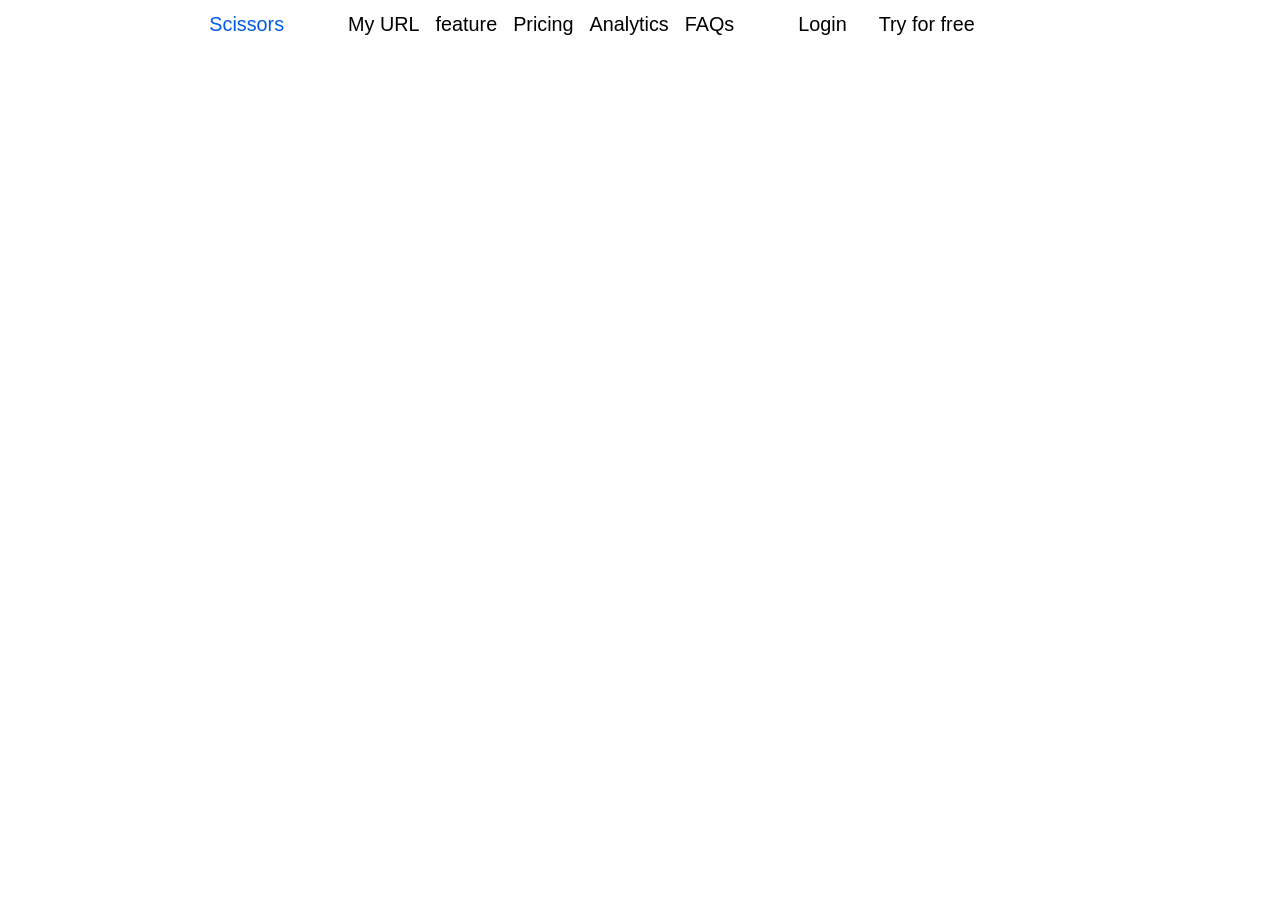
==== css-assignment/index.html @ acdcd5b2 "add initial HTML and CSS files for navigation and layout" ====
<!DOCTYPE html>
<html lang="en">
<head>
    <meta charset="UTF-8">
    <meta name="viewport" content="width=device-width, initial-scale=1.0">
    <title>scissors</title>
    <link rel="stylesheet" href="style.css">
</head>
<body>
    <header class="header">
        <nav class="header__nav">
            <p class="header__p">Scissors</p>
            <ul class="header__ul">
                <li><a href="#myurl">My URL</a></li>
                <li><a href="#feature">feature</a></li>
                <li><a href="#pricing">Pricing</a></li>
                <li><a href="#Analytics">Analytics</a></li>
                <li><a href="#FAQS">FAQs</a></li>  
            </ul>
            <div class="header__button">
            <p class="button1"><a href="login.html">Login</a></p>
            <p class="button2"><a href="free.html">Try for free<a></p>
            </div>
        </nav>
    </header>
    
</body>
</html>
---- css-assignment/style.css ----
@import url();
*{
    margin: 0;
    padding: 0;
    box-sizing: border-box;
}

img{
    display:block;
    max-width: 100%;
}

:root{
    /* font */
    --FF: 'Poppins', sans-serif;
    --FS: clamp(1rem, 2.2vh, 1.5rem);


    /* color */
    --GENCOLOR: #005AE2;



    /* padding */


    /* margin */
}

body{
    font-family: var(--FF);
    min-height: 100vh;
    width: 100%;
}

/* NAVIGATION */
.header{
    gap: 3rem;
}

.header__nav{
    display: flex;
    justify-content: center;
    gap: 4rem;
    font-size: var(--FS);
    padding-top: 1%;
    

}

.header__ul, li{
    display: flex;
    justify-content: space-evenly;
    gap: 1rem;
}
.header__ul,a:any-link{
    color: black;
    text-decoration: none;
}

.header__p{
    color: var(--GENCOLOR);
}

.header__button{
    display: flex;
    flex-direction: row wrap;
    justify-content: space-between;
    gap: 2rem;
}

.button1:hover,
.button2:hover{
    background-color: var(--GENCOLOR);
    height: 1rem;
    width: auto;
    border-radius: 10%;
}
.button1:focus,
.button2:focus{
    background-color: var(--GENCOLOR);
    height: 1rem;
    width: auto;
    border-radius: 10%;
}
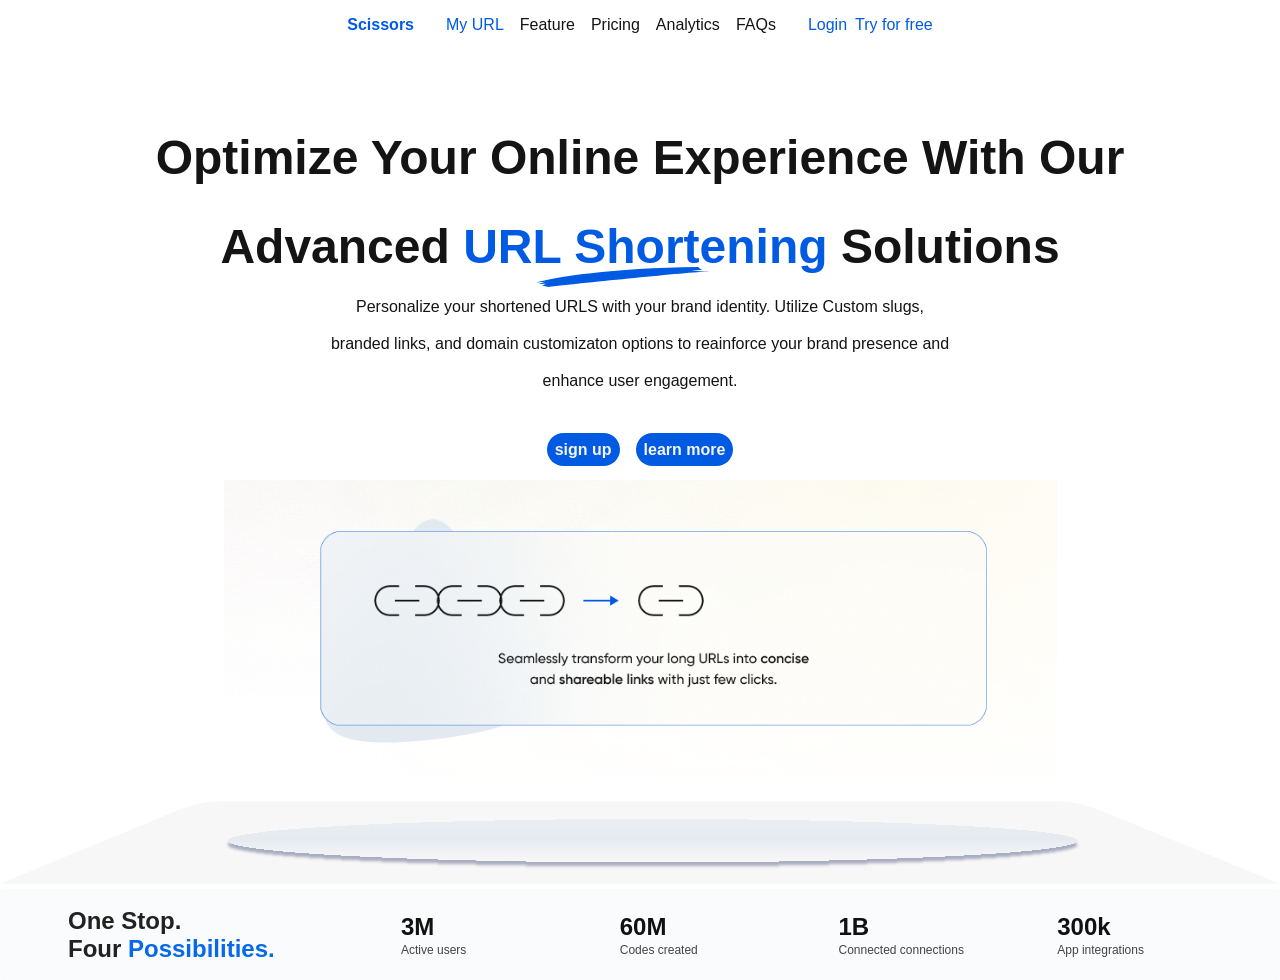
==== commit e182a90f: "assesment" ====
--- a/css-assignment/index.html
+++ b/css-assignment/index.html
@@ -12,17 +12,64 @@
             <p class="header__p">Scissors</p>
             <ul class="header__ul">
                 <li><a href="#myurl">My URL</a></li>
-                <li><a href="#feature">feature</a></li>
+                <li><a href="#feature">Feature</a></li>
                 <li><a href="#pricing">Pricing</a></li>
                 <li><a href="#Analytics">Analytics</a></li>
-                <li><a href="#FAQS">FAQs</a></li>  
+                <li><a href="#FAQS">FAQs</a></li>
             </ul>
             <div class="header__button">
             <p class="button1"><a href="login.html">Login</a></p>
-            <p class="button2"><a href="free.html">Try for free<a></p>
+            <p class="button2"><a href="free.html">Try for free </a> </p>
             </div>
         </nav>
     </header>
-    
+    <hero class="hero">
+        <h1 class="hero1"> Optimize Your Online Experience With Our </h1>
+        <h1 class="hero2"> Advanced <span class="url-span">URL Shortening</span> Solutions
+        </h1>
+        <div class="hero__p">
+        <P>Personalize your shortened URLS with your brand identity. Utilize Custom slugs,</P>
+        <p> branded links, and domain customizaton options to reainforce your brand presence and</p>
+        <p> enhance user engagement.</p>
+        </div>
+        <div class="hero__button">
+            <p class="button1"><a href="signup.html">sign up</a></p>
+            <p class="button2"><a href="learnmore.html">learn more</a> </p>
+        </div>
+        <div class="hero__img">
+            <figure class="image1">
+                <img src="image/feature-section.svg" alt="hero image" width="833" height="337">
+            </figure>
+            <figure class="image2">
+                <img src="image/Group 3.svg" alt="hero image" width="1440" height="93">
+            </figure>
+        </div>
+    </hero>
+    <main>
+        <section class="stats-card">
+
+        <h2>One Stop.<br>Four <span>Possibilities.</span></h2>
+
+        <div class="stat">
+            <strong>3M</strong>
+            <small>Active users</small>
+        </div>
+
+        <div class="stat">
+            <strong>60M</strong>
+            <small>Codes created</small>
+        </div>
+
+        <div class="stat">
+            <strong>1B</strong>
+            <small>Connected connections</small>
+        </div>
+  
+        <div class="stat">
+            <strong>300k</strong>
+            <small>App integrations</small>
+        </div>
+</section>
+    </main>
 </body>
-</html>+</html>     
--- a/css-assignment/style.css
+++ b/css-assignment/style.css
@@ -1,85 +1,243 @@
-@import url();
-*{
+* {
+    box-sizing: border-box;
     margin: 0;
     padding: 0;
-    box-sizing: border-box;
-}
-
-img{
-    display:block;
-    max-width: 100%;
-}
-
-:root{
-    /* font */
-    --FF: 'Poppins', sans-serif;
-    --FS: clamp(1rem, 2.2vh, 1.5rem);
-
-
-    /* color */
-    --GENCOLOR: #005AE2;
-
-
-
-    /* padding */
-
-
-    /* margin */
-}
-
-body{
-    font-family: var(--FF);
+}
+html{
+    scroll-behavior: smooth;
+}
+
+:root {
+    --font-family: 'Poppins', Arial, sans-serif;
+    --font-size: clamp(0.95rem, 1.1vw, 1.05rem);
+    --brand-color: #005ae2;
+    --brand-color2: #005ae280;
+    --BRAND-COLOR3: #F9FBFD;
+
+
+    --text-color: #141414;
+
+    /*fonts  */
+    --NAVFONT: 1rem;
+    --PARAFONT: 1rem;
+    --SMALL-H-FONT: clamp(1.5rem, 1.2rem, 2rem);
+    --MAIN-H-FONT: clamp(2rem, 1.5rem + 2vh, 3rem);
+
+}
+
+body {
     min-height: 100vh;
     width: 100%;
-}
-
-/* NAVIGATION */
+    color: var(--text-color);
+    font-family: var(--font-family);
+    font-size: var(--font-size);
+}
+
+img {
+    display: block;
+    max-width: 100%;
+    margin: 0 auto;
+}
+
+/* Navigation */
 .header{
-    gap: 3rem;
+    width: 100%;
+    padding: 1rem;
+    display:flex;
+    justify-content: center;
+    margin-bottom: 5rem;
 }
 
 .header__nav{
     display: flex;
-    justify-content: center;
-    gap: 4rem;
-    font-size: var(--FS);
-    padding-top: 1%;
-    
-
-}
-
-.header__ul, li{
+    justify-content: space-evenly;
+    align-content: center;
+    gap: 2rem;
+    font-size: var(--NAVFONT);
+    position: sticky;
+    z-index: 1
+}
+
+.header__nav{
+    top: 2%;
+}
+.header__p{
+    color: var(--brand-color);
+    font-weight: 600;
+}
+
+.header__ul{
+    list-style: none;
     display: flex;
     justify-content: space-evenly;
     gap: 1rem;
 }
-.header__ul,a:any-link{
-    color: black;
+
+ul li:nth-child(1) a{
+    color: var(--brand-color);
+}
+ul li:nth-child(1) a:hover{
+    color: var(--brand-color2);
+}
+
+li a:hover{
+    color: var(--brand-color2);
+}
+
+.header__nav a{
     text-decoration: none;
-}
-
-.header__p{
-    color: var(--GENCOLOR);
+    color: var(--text-color);
+    font-weight: 500;
+    transition: all 0.3s ease-in-out;
 }
 
 .header__button{
     display: flex;
-    flex-direction: row wrap;
     justify-content: space-between;
-    gap: 2rem;
-}
-
-.button1:hover,
-.button2:hover{
-    background-color: var(--GENCOLOR);
-    height: 1rem;
-    width: auto;
-    border-radius: 10%;
-}
-.button1:focus,
-.button2:focus{
-    background-color: var(--GENCOLOR);
-    height: 1rem;
-    width: auto;
-    border-radius: 10%;
-}
+    gap: 0.5rem;
+    height: 100%;
+    width: auto;
+}
+
+.header__button a{
+    color: var(--brand-color);
+}
+
+.header__button a:hover{
+    background-color: var(--brand-color);
+    height:auto;
+    width: auto;
+    padding: 0.5rem;
+    color: whitesmoke;
+    border-radius: 999px;
+    font-weight: bold;
+}
+
+.hero{
+    text-align: center;
+    font-size: var(--SMALL-H-FONT);
+}
+
+.hero2{
+    margin-top: 2.1rem;
+}
+
+.url-span{
+    color: var(--brand-color);
+    position: relative;
+}
+
+.url-span::after{
+    content: url(image/Vector\ 3.svg);
+    position: absolute;
+    top: 45%;
+    left: 20%;
+    width: 173.63px;
+    height: 19.91px;
+}
+
+.hero p{
+    font-size: var(--PARAFONT);
+    margin-top: 1.5%;
+}
+
+.hero__p{
+    margin-top: 1.5rem;
+}
+
+.hero__button{
+    display: flex;
+    justify-content: center;
+    gap: 1rem;
+    margin-top: 2rem;
+}
+
+.hero__button a{
+    color: var(--brand-color);
+    text-decoration: none;
+    background-color: var(--brand-color);
+    height:auto;
+    width: auto;
+    padding: 0.5rem;
+    color: whitesmoke;
+    border-radius: 999px;
+    font-weight: bold;
+    transition: all 0.5s ease-in-out;
+} 
+
+.hero__button a:hover{
+    background-color: var(--brand-color2);
+    height:auto;
+    width: auto;
+}
+.hero__image{
+    margin: 0 auto;
+}
+.image2 img{
+    margin-bottom: 0;
+    display: block;
+}
+
+
+/* main */
+
+.stats-card {
+  position: relative;
+  display: grid;
+  grid-template-columns: 1.8fr repeat(4, 1fr);
+  align-items: center;
+  gap: 1rem;
+
+  width: 100%;
+  min-height: 88px;
+  margin-top: 0%;
+  padding: 18px 20px;
+
+  border-radius: 4px;
+  background-color: #F9FBFD;
+  font-family: Arial, sans-serif;
+}
+
+.stats-card h2 {
+  margin: 0;
+  color: #222;
+  font-size: var(--SMALL-H-FONT);
+  line-height: 1.15;
+  padding-left: 3rem;
+}
+
+.stats-card h2 span {
+  color: #0869e8;
+  
+}
+
+.stat {
+  display: flex;
+  flex-direction: column;
+  gap: 3px;
+  font-size: 1.5rem;
+}
+
+.stat strong {
+  color: #111;
+  font-weight: 700;
+}
+
+.stat small {
+  color: #444;
+  font-size: 0.5em;
+  line-height: 1;
+}
+
+
+/* Stack the content on narrow screens */
+@media (max-width: 500px) {
+  .stats-card {
+    grid-template-columns: repeat(2, 1fr);
+    padding-top: 24px;
+  }
+
+  .stats-card h2 {
+    grid-column: 1 / -1;
+  }
+}
